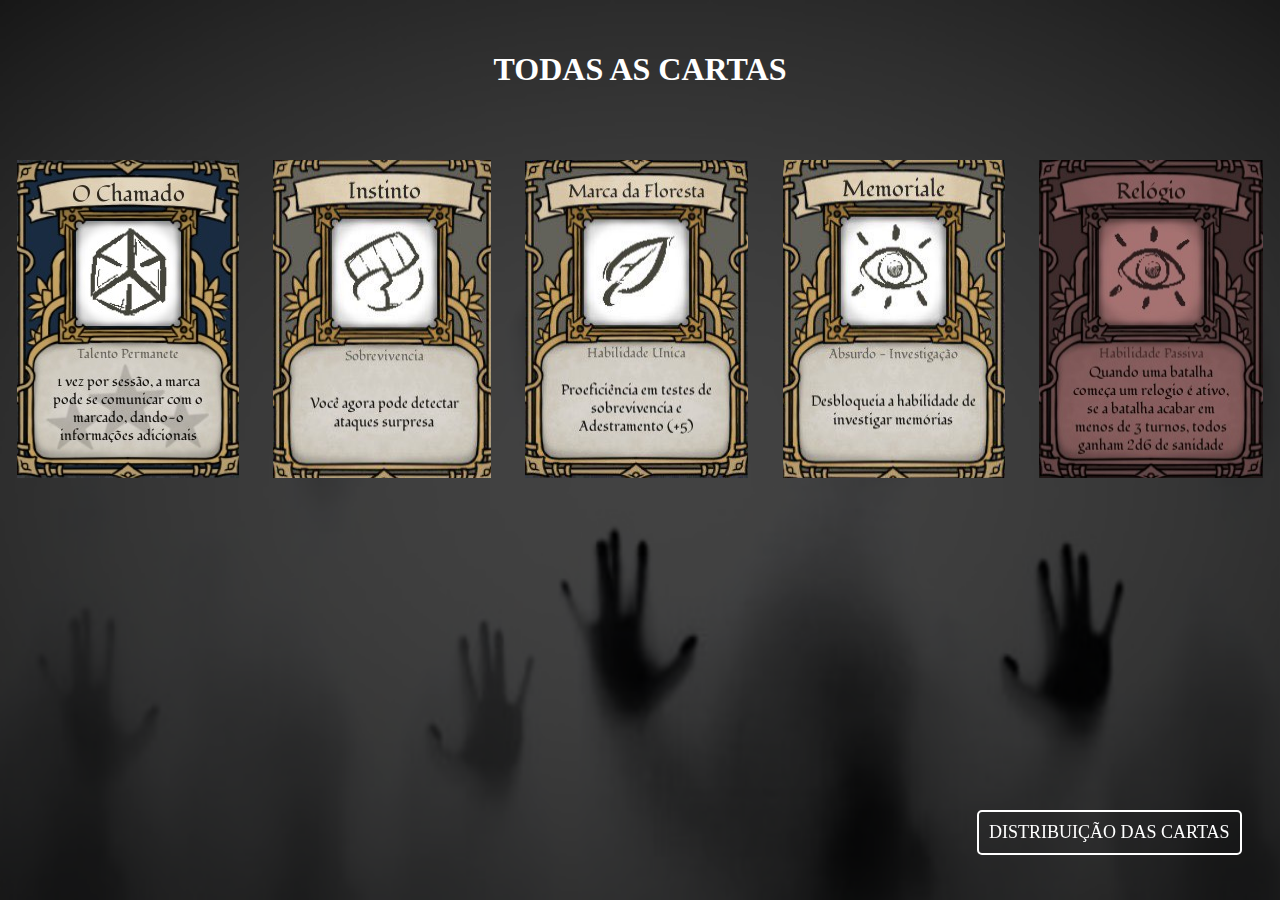
==== index.html @ 06cca88a "first templater" ====
<!DOCTYPE html>
    <head>
        <meta charset="utf-8">
        <meta http-equiv="X-UA-Compatible" content="IE=edge">
        <title>CARTAS</title>
        <meta name="description" content="">
        <meta name="viewport" content="width=device-width, initial-scale=1">
        <link rel="stylesheet" href="init.css">
        <link rel="icon" href="SITE ELEMENTS/icon.png">
        <script>
            function addLocalStorage(img)
            {
                if(!localStorage.getItem(img.alt)){
                    localStorage.setItem(img.alt, img.src)
                }
            }
        </script>
    </head>
    <body>
        <footer>
            <a class="card-distribuition" href="dis.html">DISTRIBUIÇÃO DAS CARTAS</a>

        </footer>
        <div class="tittles">
            <h1>TODAS AS CARTAS</h1>
        </div>

        <div class="image-container">
            <img src="CARTAS-KEY/1.png" class="com" onclick="addLocalStorage(this)" alt="OChamado">
            <img src="CARTAS-KEY/2.png" class="com" onclick="addLocalStorage(this)" alt="Instinto">
            <img src="CARTAS-KEY/3.png" class="com" onclick="addLocalStorage(this)" alt="MarcaFloresta">
            <img src="CARTAS-KEY/4.png" class="com" onclick="addLocalStorage(this)" alt="Memoriale">
            <img src="CARTAS-KEY/Relogio.png" alt="Relogio">
        </div>
        
    </body>
    
</html>
---- init.css ----
.image-container {
  display: flex;
  justify-content: space-around; 
  flex-wrap: wrap;
  overflow: hidden;
  margin-bottom: 15px;
  padding-top: 40px;
  padding-bottom: 40px;
}

.image-container img {
  max-width: 100%; 
  height: auto; 
  transition: transform 0.3s ease-in-out;
  margin-bottom: 10px; 
}
body {
  margin: 0;
  padding: 0;
  background-image: url('SITE ELEMENTS/BG.jpg');
  background-size: 100% 100%;
  background-attachment: fixed;
}
.tittles {
  justify-content: space-around;
  display: flex;
  height: auto;
  margin-bottom: 10px;
  color: white;
  padding-top: 30px;
}
.full-screen-image {
  width: 100%;
  height: 100%;
  object-fit: cover; 
  transition: transform 0.5s ease-in-out;
}
.com {
  transition: transform 0.5s ease-in-out;
}
.image-container .com:hover {
  transform: scale(1.2); /* Scalar menos ou mais */
}
.cardani div img {
  transition: transform 0.5s ease-in-out;
}
.cardani div img:hover {
  transform: scale(1.2);
}
.card-equipped{
  display: inline-block;
  padding: 10px;
  border: 2px solid white;
  border-radius: 5px;
  font-size: 18px;
  text-decoration: none;
  color: white;
  transition: transform 0.5s ease-in-out;
  position: fixed;
  bottom: 5%;
  right: 30%;
  z-index: 2;
}

.card-distribuition {
  display: inline-block;
  padding: 10px;
  border: 2px solid rgb(255, 255, 255);
  border-radius: 5px;
  font-size: 18px;
  text-decoration: none;
  color: rgb(255, 255, 255);
  position: fixed;
  transition: transform 0.5s ease-in-out;
  bottom: 5%;
  right: 3%;
  z-index:2;
}

.card-distribuition:hover, .card-equipped:hover {
  color:black;
  background-color:white;
  border: 2px solid white;
  transform: scale(1.2);
}
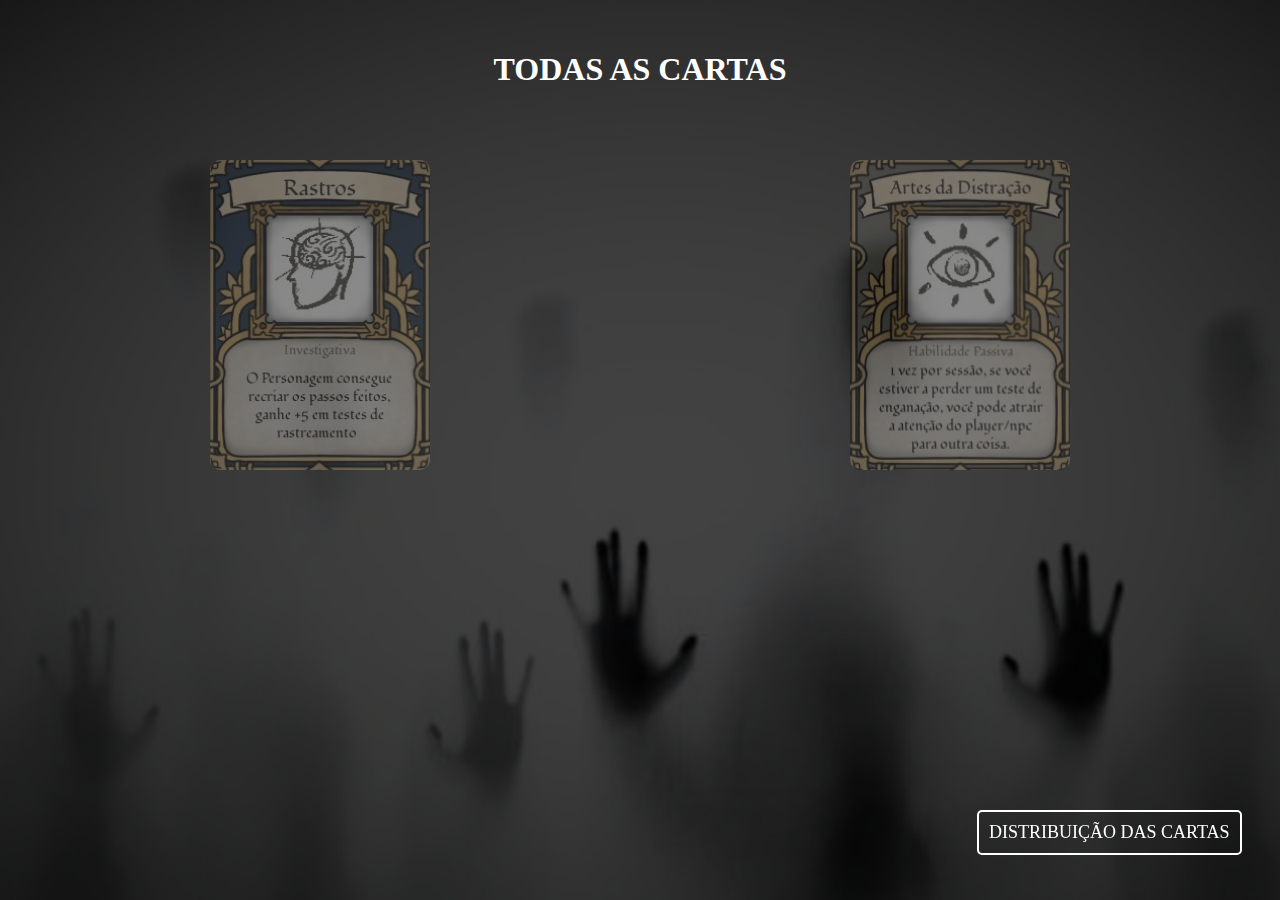
==== commit 0d50582d: "Koda" ====
--- a/index.html
+++ b/index.html
@@ -26,11 +26,8 @@
         </div>
 
         <div class="image-container">
-            <img src="CARTAS-KEY/1.png" class="com" onclick="addLocalStorage(this)" alt="OChamado">
-            <img src="CARTAS-KEY/2.png" class="com" onclick="addLocalStorage(this)" alt="Instinto">
-            <img src="CARTAS-KEY/3.png" class="com" onclick="addLocalStorage(this)" alt="MarcaFloresta">
-            <img src="CARTAS-KEY/4.png" class="com" onclick="addLocalStorage(this)" alt="Memoriale">
-            <img src="CARTAS-KEY/Relogio.png" alt="Relogio">
+            <img src="CARTAS-KODA/Rastros.jpg" class="com" onclick="addLocalStorage(this)" alt="Rastros">
+            <img src="CARTAS-KODA/ArtesDaDistracao.jpg" class="com" onclick="addLocalStorage(this)" alt="ArtesDaDistracao">
         </div>
         
     </body>
--- a/init.css
+++ b/init.css
@@ -13,6 +13,7 @@
   height: auto; 
   transition: transform 0.3s ease-in-out;
   margin-bottom: 10px; 
+  border-radius: 10px;
 }
 body {
   margin: 0;
@@ -39,7 +40,11 @@
   transition: transform 0.5s ease-in-out;
 }
 .image-container .com:hover {
+  opacity: 1;
   transform: scale(1.2); /* Scalar menos ou mais */
+}
+.image-container .com{
+  opacity: 0.4; /* Optionally dim the image itself */ 
 }
 .cardani div img {
   transition: transform 0.5s ease-in-out;
